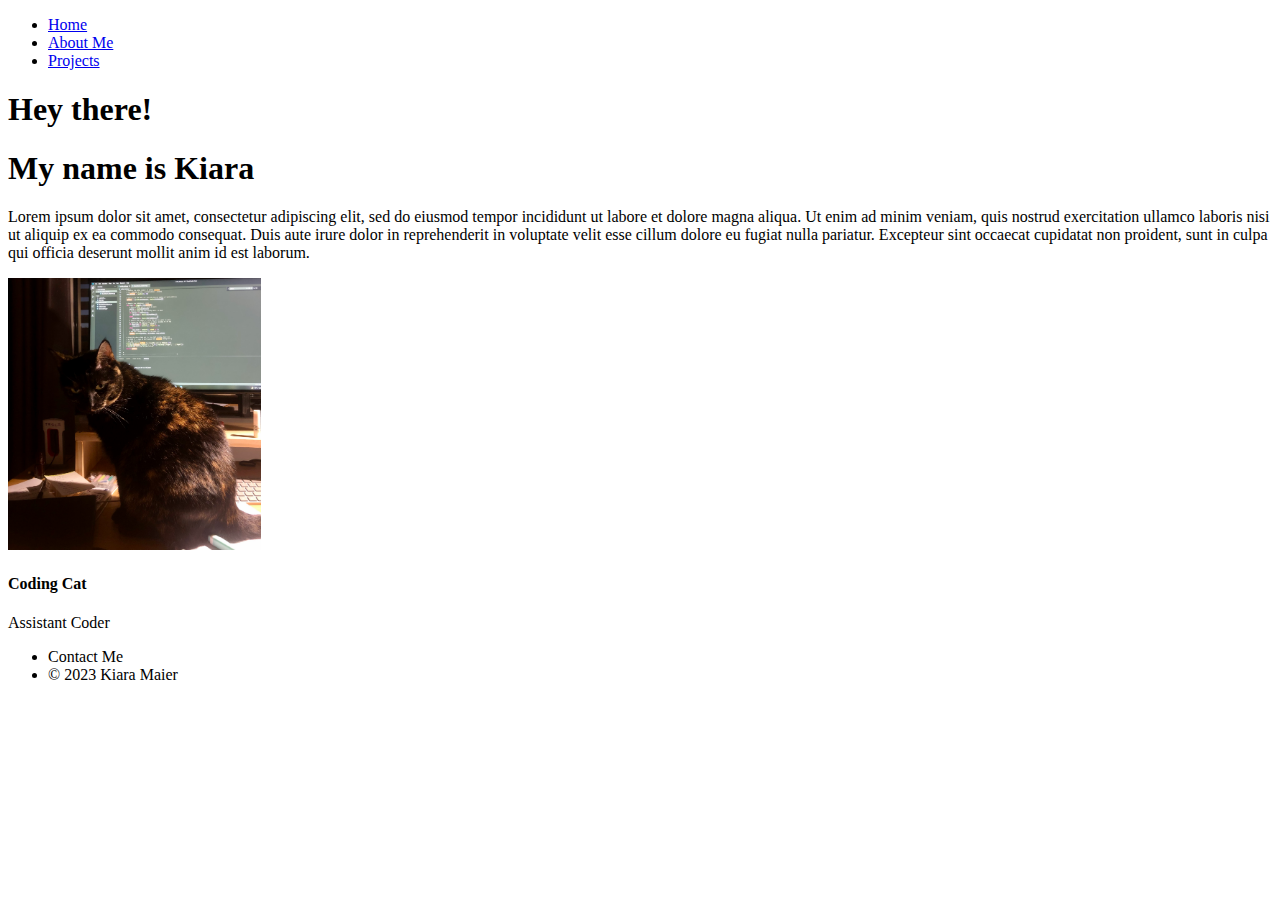
==== index.html @ 98cc8e40 "html skeleton" ====
<!doctype html>
<html lang="en">
  <head>
    <!-- Required meta tags -->
    <meta charset="utf-8">
    <meta name="viewport" content="width=device-width, initial-scale=1, shrink-to-fit=no">
    <title>My Personal Website</title>
    <link rel="icon" href="img/logo.png">
  </head>

  <body>
    <header>
          <ul>
            <li><a href="index.html">Home</a></li>
            <li><a href="aboutme.html">About Me</a></li>
            <li><a href="projects.html">Projects</a></li>
          </ul>
    </header>

    <!-- Intro -->
    <section>
        <div>
            <h1><strong>Hey there!</strong> </h1>
            <h1>My name is <strong>Kiara</strong></h1>
            <p>Lorem ipsum dolor sit amet, consectetur adipiscing elit, sed do eiusmod tempor incididunt ut labore et dolore magna aliqua. Ut enim ad minim veniam, quis nostrud exercitation ullamco laboris nisi ut aliquip ex ea commodo consequat. Duis aute irure dolor in reprehenderit in voluptate velit esse cillum dolore eu fugiat nulla pariatur. Excepteur sint occaecat cupidatat non proident, sunt in culpa qui officia deserunt mollit anim id est laborum.</p>
        </div>
    </section>

    <section>
      <div>
        <div>
          <div>
            <img src="img/pepper_mysterious_cropped.jpg" alt="Cat" width="20%">
            <div>
              <h4><b>Coding Cat</b></h4>
              <p>Assistant Coder</p>
            </div>
          </div>
        </div>

      </div>
    </section>
     
    <footer>
          <ul>
            <li>Contact Me</li>
            <li>© 2023 Kiara Maier</li>
          </ul>
    </footer>

  </body>
  
</html>
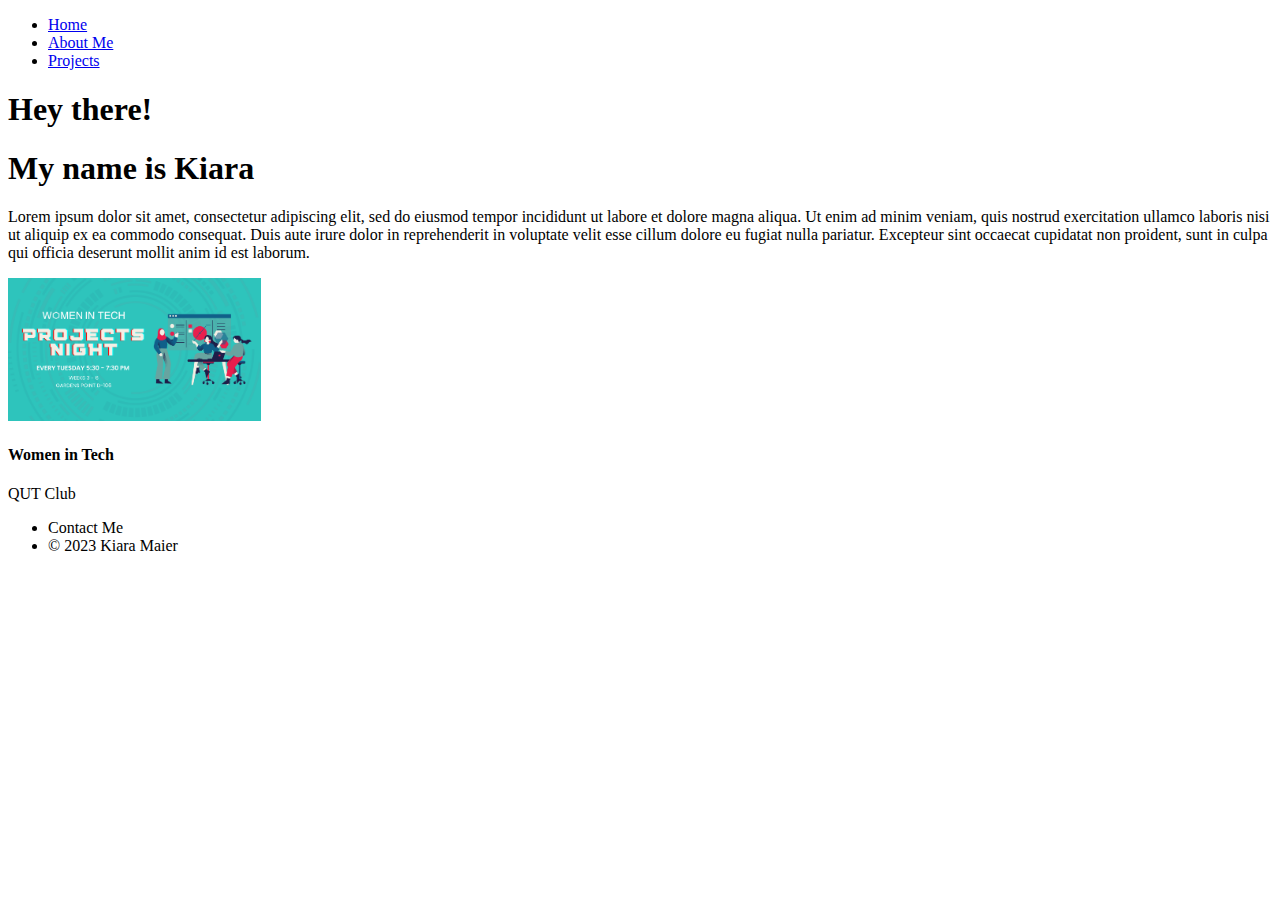
==== commit 4590c0fa: "added WIT logo" ====
--- a/index.html
+++ b/index.html
@@ -5,7 +5,7 @@
     <meta charset="utf-8">
     <meta name="viewport" content="width=device-width, initial-scale=1, shrink-to-fit=no">
     <title>My Personal Website</title>
-    <link rel="icon" href="img/logo.png">
+    <link rel="icon" href="img/logo_wit.png">
   </head>
 
   <body>
@@ -30,10 +30,10 @@
       <div>
         <div>
           <div>
-            <img src="img/pepper_mysterious_cropped.jpg" alt="Cat" width="20%">
+            <img src="img/projects_night.png" alt="Cat" width="20%">
             <div>
-              <h4><b>Coding Cat</b></h4>
-              <p>Assistant Coder</p>
+              <h4><b>Women in Tech</b></h4>
+              <p>QUT Club</p>
             </div>
           </div>
         </div>
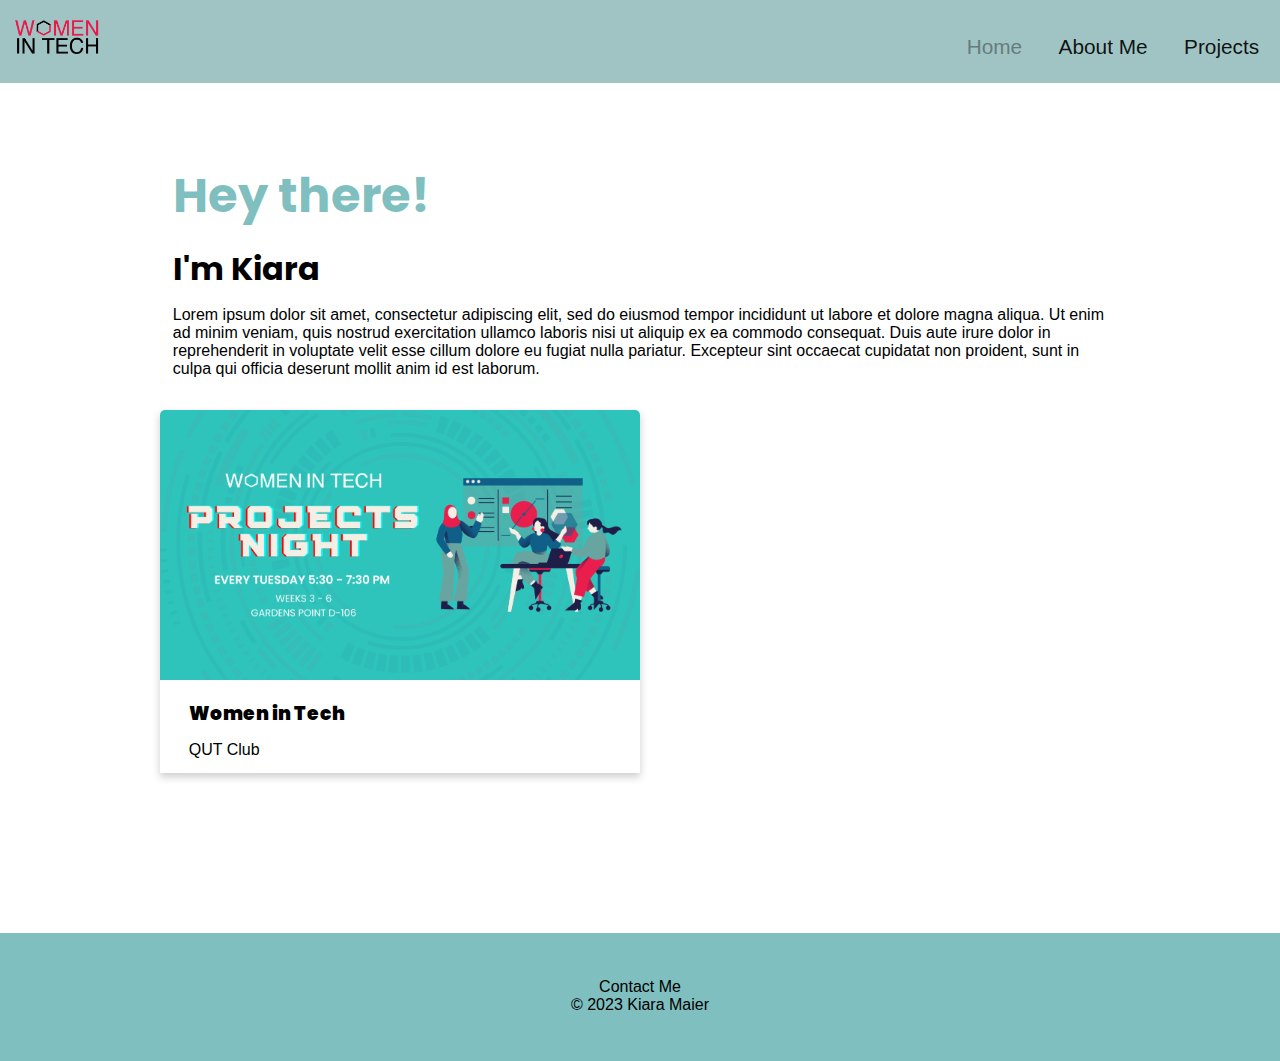
==== commit 7182802d: "added CSS styling" ====
--- a/index.html
+++ b/index.html
@@ -6,46 +6,60 @@
     <meta name="viewport" content="width=device-width, initial-scale=1, shrink-to-fit=no">
     <title>My Personal Website</title>
     <link rel="icon" href="img/logo_wit.png">
+    <!--Extras-->
+    <link href="https://fonts.googleapis.com/css2?family=Poppins:wght@100;600;900&display=swap" rel="stylesheet">
+    <!--Stylesheets-->
+    <link rel="stylesheet" href="style.css">
+    <link rel="stylesheet" href="navbar.css">
+    <link rel="stylesheet" href="footer.css">
+    <link rel="stylesheet" href="index.css">
   </head>
 
   <body>
+    <!--Navbar-->
     <header>
-          <ul>
-            <li><a href="index.html">Home</a></li>
-            <li><a href="aboutme.html">About Me</a></li>
-            <li><a href="projects.html">Projects</a></li>
-          </ul>
+      <div class="navbar">
+          <a class="navbar-brand" href="index.html"> <img src="img/logo_wit.png" width="7%" alt="logo"></a>
+        <ul class="navbar-menu">
+          <div class="navbar-links">
+            <li><a class="active-link text" href="index.html">Home</a></li>
+            <li><a class="text" href="aboutme.html">About Me</a></li>
+            <li><a class="text" href="projects.html">Projects</a></li>
+          </div>    
+        </ul>
+      </div>
     </header>
 
     <!-- Intro -->
-    <section>
-        <div>
-            <h1><strong>Hey there!</strong> </h1>
-            <h1>My name is <strong>Kiara</strong></h1>
+    <section class="intro-section">
+        <div class="center-page">
+          <h1 class="intro-title">Hey there!</h1>
+            <h1>I'm Kiara</h1>
             <p>Lorem ipsum dolor sit amet, consectetur adipiscing elit, sed do eiusmod tempor incididunt ut labore et dolore magna aliqua. Ut enim ad minim veniam, quis nostrud exercitation ullamco laboris nisi ut aliquip ex ea commodo consequat. Duis aute irure dolor in reprehenderit in voluptate velit esse cillum dolore eu fugiat nulla pariatur. Excepteur sint occaecat cupidatat non proident, sunt in culpa qui officia deserunt mollit anim id est laborum.</p>
         </div>
     </section>
 
-    <section>
-      <div>
-        <div>
-          <div>
-            <img src="img/projects_night.png" alt="Cat" width="20%">
-            <div>
-              <h4><b>Women in Tech</b></h4>
-              <p>QUT Club</p>
-            </div>
+
+    <section class="center-page">
+        <div class="card">
+          <img src="img/projects_night.png" alt="Cat">
+          <div class="container">
+            <h3><b>Women in Tech</b></h3>
+            <p>QUT Club</p>
           </div>
         </div>
+    </section>
 
-      </div>
-    </section>
-     
+  
     <footer>
+      <div class="footer">
+        <div class="footer-info">
           <ul>
             <li>Contact Me</li>
             <li>© 2023 Kiara Maier</li>
           </ul>
+        </div>
+      </div>
     </footer>
 
   </body>
--- a/style.css
+++ b/style.css
@@ -0,0 +1,13 @@
+body {
+    margin: 0;
+}
+
+h1, h2, h3 {
+    font-family: 'Poppins', sans-serif;
+    margin: 0.8rem;
+}
+
+ul, p {
+    font-family: 'arial';
+    margin: 0.8rem;
+}
--- a/navbar.css
+++ b/navbar.css
@@ -0,0 +1,42 @@
+.navbar ul {
+    list-style-type: none;
+    padding: 0;
+    margin-top: 1.5rem;
+    margin-right: 1rem;
+    float: right;
+}
+
+.navbar {
+    padding: 0.7rem;
+    background-color: rgb(160, 196, 196);
+    position: fixed;
+    width: 100%;
+    top: 0;
+}
+
+.text {
+    font-size: 1.3rem;
+}
+
+.navbar li {
+    display: inline;
+}
+
+li a {
+    color: #000000e8;
+    padding: 1rem;
+    text-decoration: none;
+}
+
+li a:hover {
+    color: rgb(101, 124, 124);
+}
+
+.active-link {
+    color: rgb(101, 124, 124);
+}
+
+
+
+
+
--- a/footer.css
+++ b/footer.css
@@ -0,0 +1,19 @@
+ul {
+    list-style-type: none;
+    padding: 0;
+}
+
+.footer {
+    background-color: rgba(0, 128, 128, 0.5);
+    height: 8rem;
+    width: 100%;
+    bottom: 0;
+    margin-top: 10rem;
+    position: relative;
+}
+
+.footer-info {
+    text-align: center;
+    padding-top: 2rem;
+}
+
--- a/index.css
+++ b/index.css
@@ -0,0 +1,38 @@
+
+.intro-title {
+    margin-top: 5rem;
+    font-size: 3rem;
+    color:#00808080;
+}
+
+.intro-section {
+    padding-top: 5rem;
+}
+  
+.center-page {
+  margin: auto;
+  width: 75%;
+}
+
+.card {
+    /* Adds shadows to create the "card" effect */
+    margin-top: 2rem;
+    box-shadow: 0 4px 8px 0 rgba(0,0,0,0.2);
+    transition: 0.3s;
+    width: 50%;
+}
+
+/* Mouse-over shadow */
+.card:hover {
+    box-shadow: 0 8px 16px 0 rgba(0,0,0,0.2);
+}
+
+.card .container {
+    padding: 2px 16px;
+}
+
+.card img {
+    max-width: 100%;
+    border-radius: 5px 5px 0 0;
+}
+    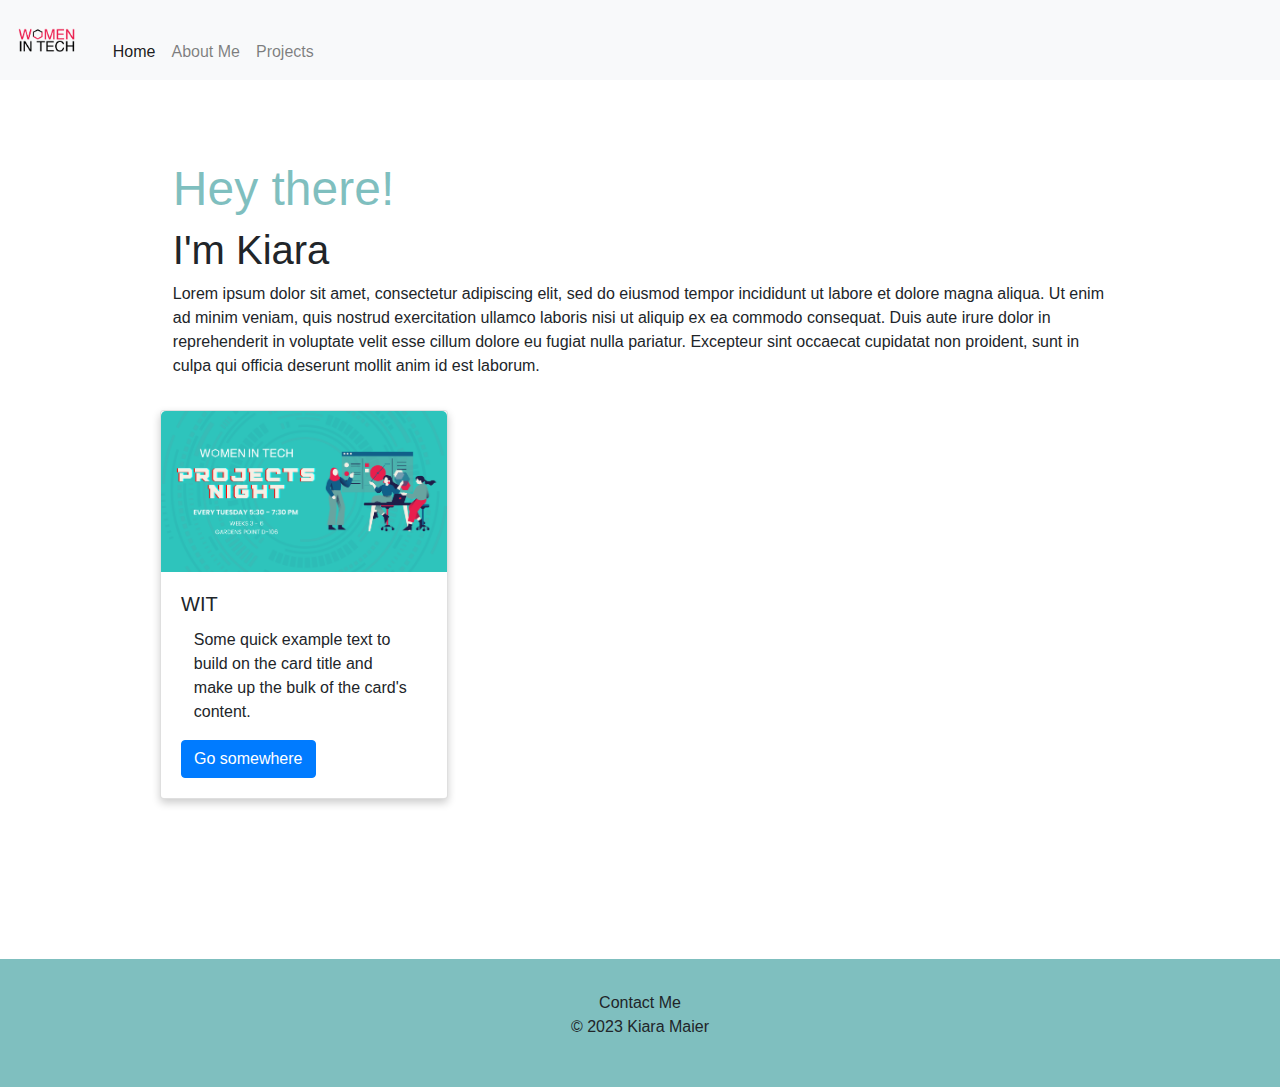
==== commit 1e9d73cf: "added Bootstrap components" ====
--- a/index.html
+++ b/index.html
@@ -13,22 +13,34 @@
     <link rel="stylesheet" href="navbar.css">
     <link rel="stylesheet" href="footer.css">
     <link rel="stylesheet" href="index.css">
+    <!--Bootstrap-->
+    <link rel="stylesheet" href="https://cdn.jsdelivr.net/npm/bootstrap@4.0.0/dist/css/bootstrap.min.css" integrity="sha384-Gn5384xqQ1aoWXA+058RXPxPg6fy4IWvTNh0E263XmFcJlSAwiGgFAW/dAiS6JXm" crossorigin="anonymous">
+
   </head>
 
   <body>
     <!--Navbar-->
     <header>
-      <div class="navbar">
-          <a class="navbar-brand" href="index.html"> <img src="img/logo_wit.png" width="7%" alt="logo"></a>
-        <ul class="navbar-menu">
-          <div class="navbar-links">
-            <li><a class="active-link text" href="index.html">Home</a></li>
-            <li><a class="text" href="aboutme.html">About Me</a></li>
-            <li><a class="text" href="projects.html">Projects</a></li>
-          </div>    
-        </ul>
-      </div>
-    </header>
+      <nav class="navbar navbar-expand-lg navbar-light bg-light">
+          <a class="navbar-brand" href="#"> <img src="img/logo_wit.png" width="60rem" alt="logo"></a>
+          <button class="navbar-toggler" type="button" data-toggle="collapse" data-target="#navbarNav" aria-controls="navbarNav" aria-expanded="false" aria-label="Toggle navigation">
+            <span class="navbar-toggler-icon"></span>
+          </button>
+          <div class="collapse navbar-collapse" id="navbarNav">
+            <ul class="navbar-nav">
+              <li class="nav-item active">
+                <a class="nav-link" href="index.html">Home <span class="sr-only">(current)</span></a>
+              </li>
+              <li class="nav-item">
+                <a class="nav-link" href="aboutme.html">About Me</a>
+              </li>
+              <li class="nav-item">
+                  <a class="nav-link" href="projects.html">Projects</a>
+              </li>
+            </ul>
+          </div>
+        </nav>
+  </header>
 
     <!-- Intro -->
     <section class="intro-section">
@@ -41,16 +53,17 @@
 
 
     <section class="center-page">
-        <div class="card">
-          <img src="img/projects_night.png" alt="Cat">
-          <div class="container">
-            <h3><b>Women in Tech</b></h3>
-            <p>QUT Club</p>
-          </div>
+      <div class="card" style="width: 18rem;">
+        <img class="card-img-top" src="img/projects_night.png" alt="projects">
+        <div class="card-body">
+          <h5 class="card-title">WIT</h5>
+          <p class="card-text">Some quick example text to build on the card title and make up the bulk of the card's content.</p>
+          <a href="#" class="btn btn-primary">Go somewhere</a>
         </div>
+      </div>
     </section>
 
-  
+   
     <footer>
       <div class="footer">
         <div class="footer-info">
@@ -61,7 +74,10 @@
         </div>
       </div>
     </footer>
-
+ 
+    <script src="https://code.jquery.com/jquery-3.2.1.slim.min.js" integrity="sha384-KJ3o2DKtIkvYIK3UENzmM7KCkRr/rE9/Qpg6aAZGJwFDMVNA/GpGFF93hXpG5KkN" crossorigin="anonymous"></script>
+    <script src="https://cdn.jsdelivr.net/npm/popper.js@1.12.9/dist/umd/popper.min.js" integrity="sha384-ApNbgh9B+Y1QKtv3Rn7W3mgPxhU9K/ScQsAP7hUibX39j7fakFPskvXusvfa0b4Q" crossorigin="anonymous"></script>
+    <script src="https://cdn.jsdelivr.net/npm/bootstrap@4.0.0/dist/js/bootstrap.min.js" integrity="sha384-JZR6Spejh4U02d8jOt6vLEHfe/JQGiRRSQQxSfFWpi1MquVdAyjUar5+76PVCmYl" crossorigin="anonymous"></script>
   </body>
   
 </html>--- a/index.css
+++ b/index.css
@@ -1,6 +1,5 @@
 
 .intro-title {
-    margin-top: 5rem;
     font-size: 3rem;
     color:#00808080;
 }
